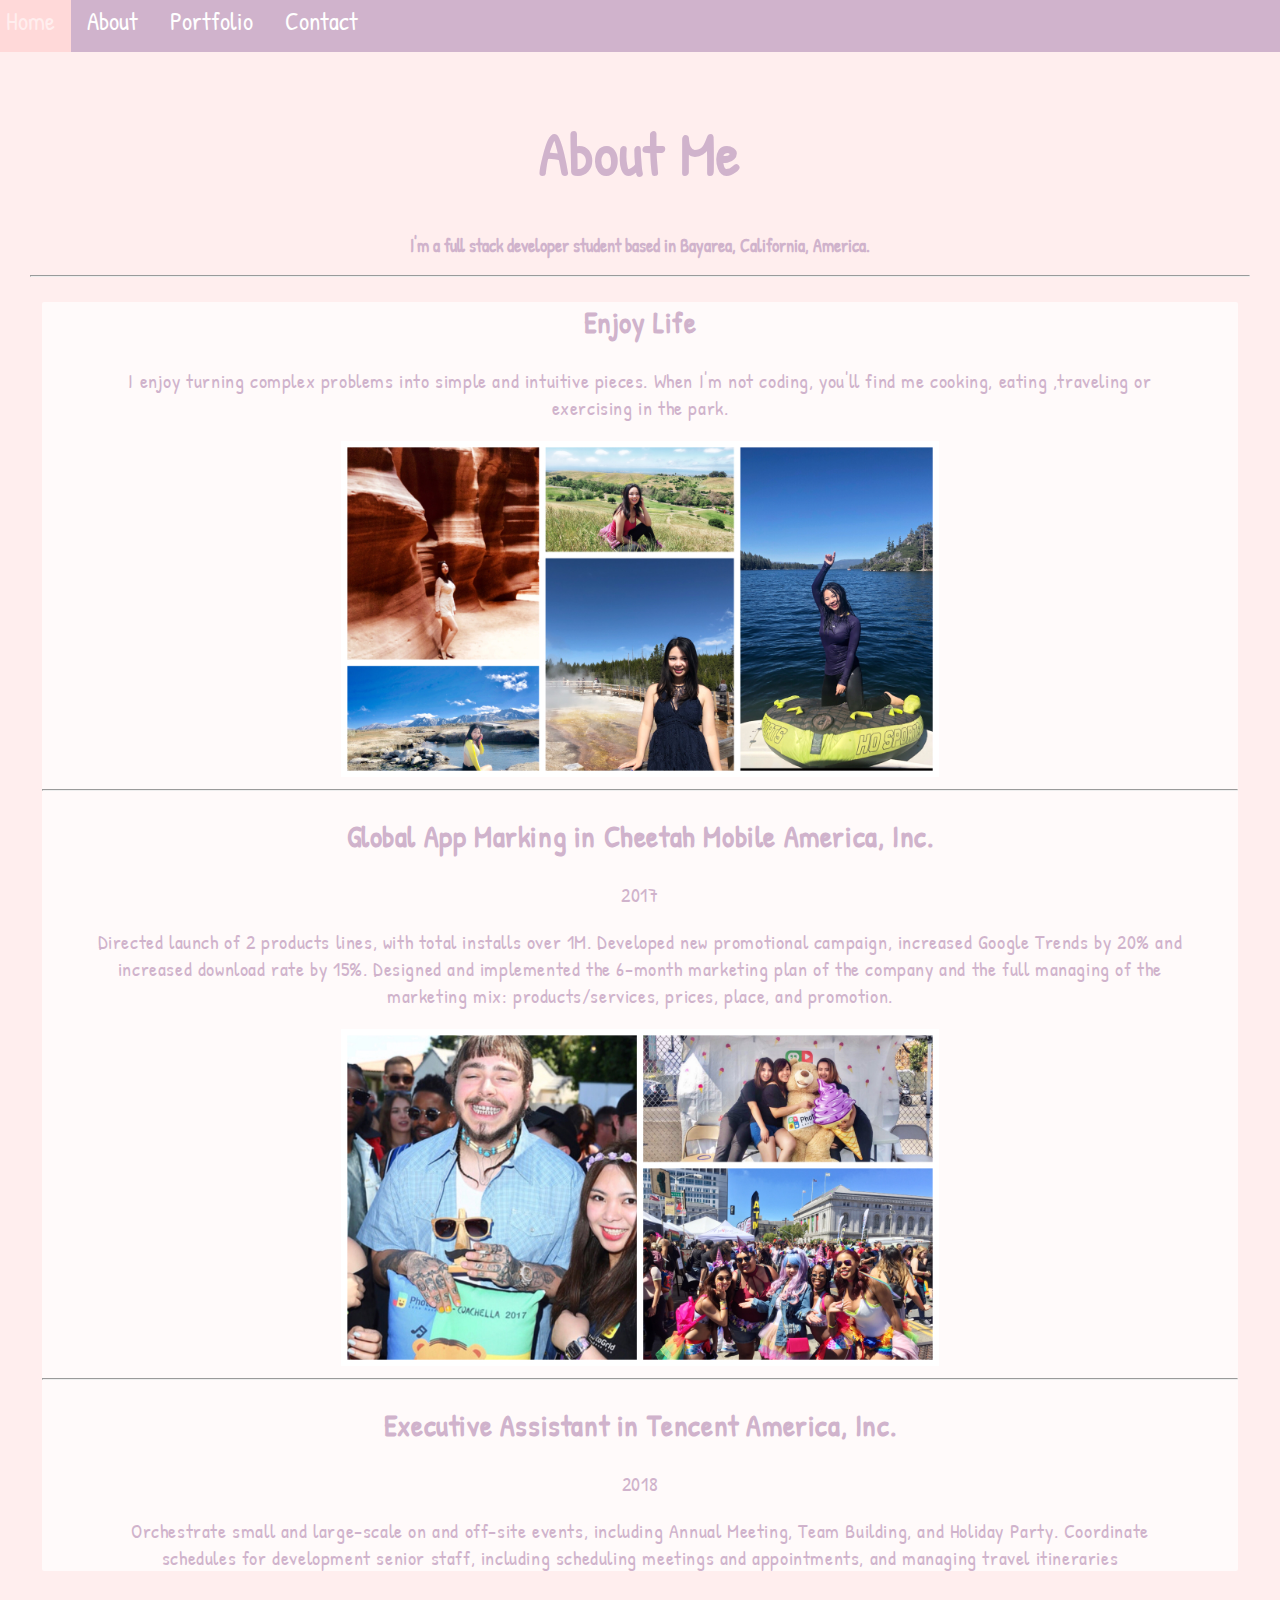
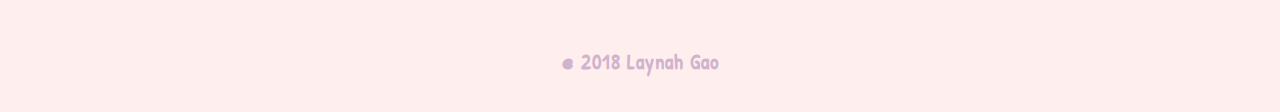
==== about.html @ 9b08a752 "initial commend" ====
<!DOCTYPE html>
<html lang="en">
<head>
  <title>Laynah Gao</title>
    <meta name="viewport" content="width=device-width, initial-scale=1">
  <script src="https://ajax.googleapis.com/ajax/libs/jquery/3.2.1/jquery.min.js"></script>
    <script src="https://maxcdn.bootstrapcdn.com/bootstrap/3.3.7/js/bootstrap.min.js"></script>
  <link rel="stylesheet" href="https://cdnjs.cloudflare.com/ajax/libs/font-awesome/4.7.0/css/font-awesome.min.css">
  <link href="https://fonts.googleapis.com/css?family=Patrick+Hand" rel="stylesheet">
<link href="https://fonts.googleapis.com/css?family=Patrick+Hand" rel="stylesheet">
  <link rel="stylesheet" type="text/css" href="css/style.css">
  <link rel="stylesheet" type="text/css" href="css/about.css">
</head>
<body class=" content  ">

<header id="header">
  <nav>
    <div class="topnav" id="myTopnav">
  <a href="index.html" class="active">Home</a>
  <a href="about.html">About</a>
  <a href="portfolio.html">Portfolio</a>
  <a href="contact.html">Contact</a>
  <a href="javascript:void(0);" class="icon" onclick="myFunction()">
    <i class="fa fa-bars"></i>
  </a>
</div>
</nav>
</header>


  <article class="project">
    <div class="project-detail">
      <h1>About Me</h1>
      <h3>I'm a full stack developer student based in Bayarea, California, America.</h3>
    <hr>

    <div class="project-title ">

      <div class="project-artical">
      <h2> Enjoy Life</h2>
      <p></p>
      <p>I enjoy turning complex problems into simple and intuitive pieces. When I'm not coding, you'll find me cooking, eating ,traveling or exercising in the park.</p>
      <img src="images/life.jpeg" alt="life">
<hr>
      <h2>Global App Marking in Cheetah Mobile America, Inc. </h2>
      <p>2017</p>
      <p> Directed launch of 2 products lines, with total installs over 1M. Developed new promotional campaign, increased Google Trends by 20% and increased download rate by 15%.
Designed and implemented the 6-month marketing plan of the company and the full managing of the marketing mix: products/services, prices, place, and promotion.</p>
       <img src="images/about-m.jpeg" alt="mkt">

<hr>
        <h2>Executive Assistant in Tencent America, Inc. </h2>
      <p>2018</p>
      <p>Orchestrate small and large-scale on and off-site events, including Annual Meeting, Team Building, and Holiday Party. Coordinate schedules for development senior staff, including scheduling meetings and appointments, and managing travel itineraries</p>

      </div>


  </div>
</div>
</article>
<footer>
  <h3> @ 2018 Laynah Gao </h3>
</footer>
<script type="text/javascript" src="js/main.js"></script>

</body>
</html>
---- css/style.css ----
/*
Basic style
========================*/
* {
  box-sizing: border-box;
  font-family: 'Patrick Hand', cursive;
  top:0;
}
html{
    font-size: 15px;
}
/*
Responsive images
========================*/
img {
  max-width: 100%;
  position: relative;
}
body{
  background-color: #ffeeee;
  margin: 0;
}

/*
Header
========================*/
header{
padding:0 ;
margin:0;
display: block;
margin: -10px;
}

/*
nav bar
========================*/

.topnav {
  overflow: hidden;
  background-color: #d0b3cc;
}

.topnav a {
  float: left;
  display: block;
  color: white;
  text-align: center;
  padding: 14px 16px;
  text-decoration: none;
  font-size: 25px;
}

.topnav a:hover {
  color: #ffeeee;
}

.active {
  background-color: #ffd9d9;
  color: #fd9fe1;
}

.topnav .icon {
  display: none;
}
/*
media screen
====================*/

@media screen and (max-width: 600px) {
  .topnav a:not(:first-child) {display: none;}
  .topnav a.icon {
    float: right;
    display: block;
  }

}

@media screen and (max-width: 600px) {
  .topnav.responsive {position: relative;}
  .topnav.responsive .icon {
    position: absolute;
    right: 0;
    top: 0;
  }
  .topnav.responsive a {
    float: none;
    display: block;
    text-align: left;
  }
}


/*
footer
========================*/

footer{
  text-align: center;
  letter-spacing: 1px;
  padding: 5px;
  color: #d0b3cc;
  font-size: 18px;
}
/*Media screen(min-w:600px)
=========================*/
---- css/about.css ----
/*
Project details
=============================*/
.project{
    text-align: center;
    display: block;
    color: #d0b3cc;
    padding: 30px;

}

.project-detail h1{
    width: 100%;
    letter-spacing: 0.6px;
    text-shadow: 3px;
    font-size: 60px;
}

.project-detail p{
    width: 100%;
    letter-spacing: 0.6px;
    font-size: 20px;
    padding: 0 50px;

}

.project-artical h2{
    width: 100%;
    letter-spacing: 0.6px;
    font-size: 30px;
}

.project-title{
  padding: 0;
  margin: 1%;
  border-radius: 2px;
  flex: 1 200px;
  height: auto;
  text-align: center;
  background: #fffafa;

}

.project-cube h1{
  color: #d0b3cc;
}
.project img{
  width: 50%;
}
/*
layout
========================*/
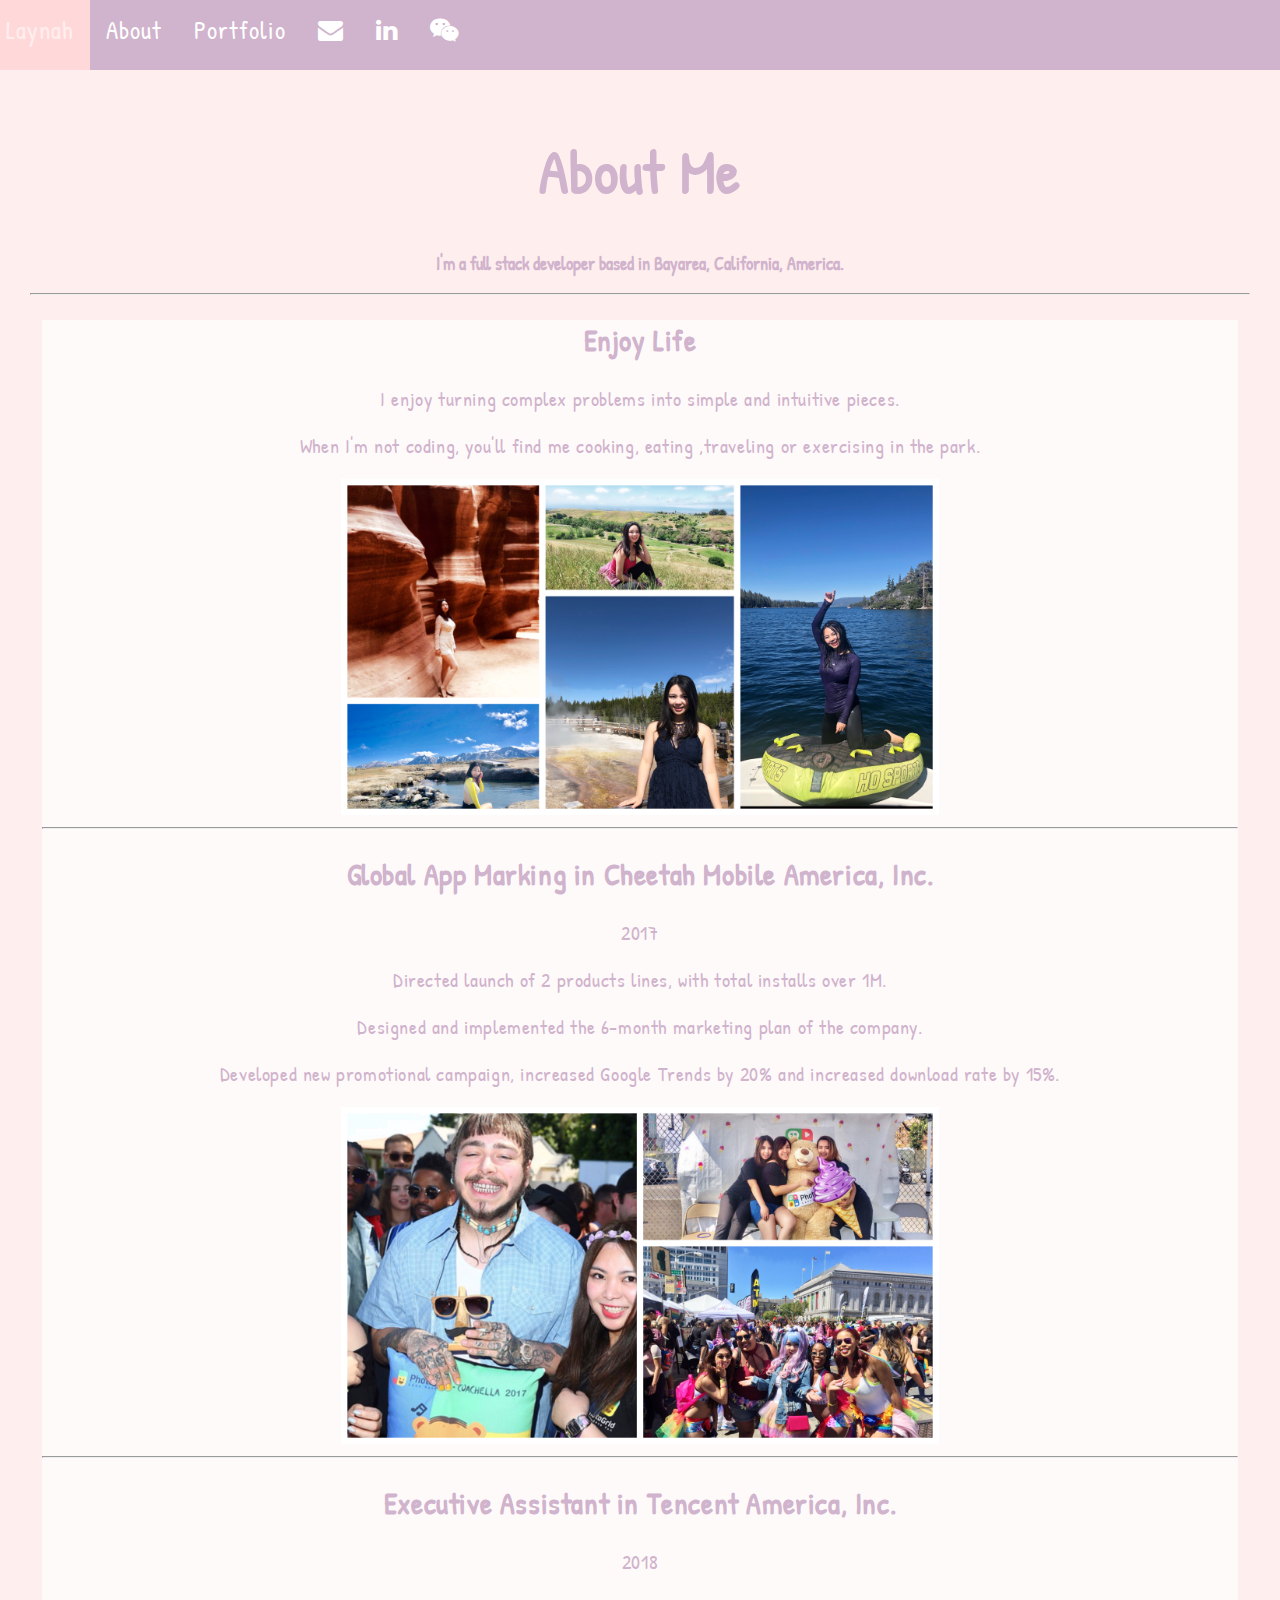
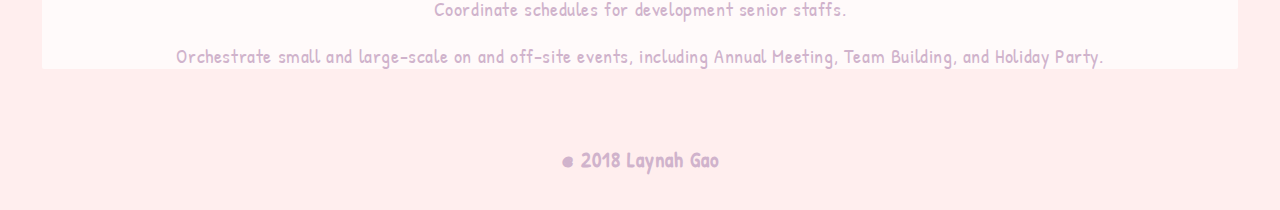
==== commit 31b81c64: "update my app" ====
--- a/about.html
+++ b/about.html
@@ -1,7 +1,7 @@
 <!DOCTYPE html>
 <html lang="en">
 <head>
-  <title>Laynah Gao</title>
+  <title>Laynah Gao|About</title>
     <meta name="viewport" content="width=device-width, initial-scale=1">
   <script src="https://ajax.googleapis.com/ajax/libs/jquery/3.2.1/jquery.min.js"></script>
     <script src="https://maxcdn.bootstrapcdn.com/bootstrap/3.3.7/js/bootstrap.min.js"></script>
@@ -16,10 +16,12 @@
 <header id="header">
   <nav>
     <div class="topnav" id="myTopnav">
-  <a href="index.html" class="active">Home</a>
+  <a href="index.html" class="active">Laynah</a>
   <a href="about.html">About</a>
   <a href="portfolio.html">Portfolio</a>
-  <a href="contact.html">Contact</a>
+  <a  href="mailto:laynahgao@yahoo.com?Subject=Hello%20again" target="_top" class="fa fa-envelope"></a>
+  <a href="https://www.linkedin.com/in/laynahgao/" class="fa fa-linkedin"></a>
+  <a href="images/wechat.jpeg" class="fa fa-wechat"></a>
   <a href="javascript:void(0);" class="icon" onclick="myFunction()">
     <i class="fa fa-bars"></i>
   </a>
@@ -31,7 +33,7 @@
   <article class="project">
     <div class="project-detail">
       <h1>About Me</h1>
-      <h3>I'm a full stack developer student based in Bayarea, California, America.</h3>
+      <h3>I'm a full stack developer based in Bayarea, California, America.</h3>
     <hr>
 
     <div class="project-title ">
@@ -39,20 +41,22 @@
       <div class="project-artical">
       <h2> Enjoy Life</h2>
       <p></p>
-      <p>I enjoy turning complex problems into simple and intuitive pieces. When I'm not coding, you'll find me cooking, eating ,traveling or exercising in the park.</p>
+      <p>I enjoy turning complex problems into simple and intuitive pieces.</p>
+      <P> When I'm not coding, you'll find me cooking, eating ,traveling or exercising in the park.</p>
       <img src="images/life.jpeg" alt="life">
 <hr>
       <h2>Global App Marking in Cheetah Mobile America, Inc. </h2>
       <p>2017</p>
-      <p> Directed launch of 2 products lines, with total installs over 1M. Developed new promotional campaign, increased Google Trends by 20% and increased download rate by 15%.
-Designed and implemented the 6-month marketing plan of the company and the full managing of the marketing mix: products/services, prices, place, and promotion.</p>
+      <p> Directed launch of 2 products lines, with total installs over 1M. </P>
+      <P>Designed and implemented the 6-month marketing plan of the company.</p>
+      <P>Developed new promotional campaign, increased Google Trends by 20% and increased download rate by 15%.</P>
        <img src="images/about-m.jpeg" alt="mkt">
 
 <hr>
         <h2>Executive Assistant in Tencent America, Inc. </h2>
       <p>2018</p>
-      <p>Orchestrate small and large-scale on and off-site events, including Annual Meeting, Team Building, and Holiday Party. Coordinate schedules for development senior staff, including scheduling meetings and appointments, and managing travel itineraries</p>
-
+      <P> Coordinate schedules for development senior staffs.</p>
+      <p>Orchestrate small and large-scale on and off-site events, including Annual Meeting, Team Building, and Holiday Party.</p>
       </div>
 
 
--- a/css/style.css
+++ b/css/style.css
@@ -45,9 +45,10 @@
   display: block;
   color: white;
   text-align: center;
-  padding: 14px 16px;
+  padding: 23px 16px;
   text-decoration: none;
   font-size: 25px;
+  letter-spacing: 1px;
 }
 
 .topnav a:hover {
@@ -61,6 +62,18 @@
 
 .topnav .icon {
   display: none;
+}
+.fa-envelope{
+  margin-top: 5px;
+}
+ .fa-linkedin {
+  margin-top: 5px;
+}
+ .fa-wechat {
+  margin-top: 5px;
+}
+ .fa-facebook{
+  margin-top: 5px;
 }
 /*
 media screen
@@ -103,5 +116,3 @@
 }
 /*Media screen(min-w:600px)
 =========================*/
-
-
